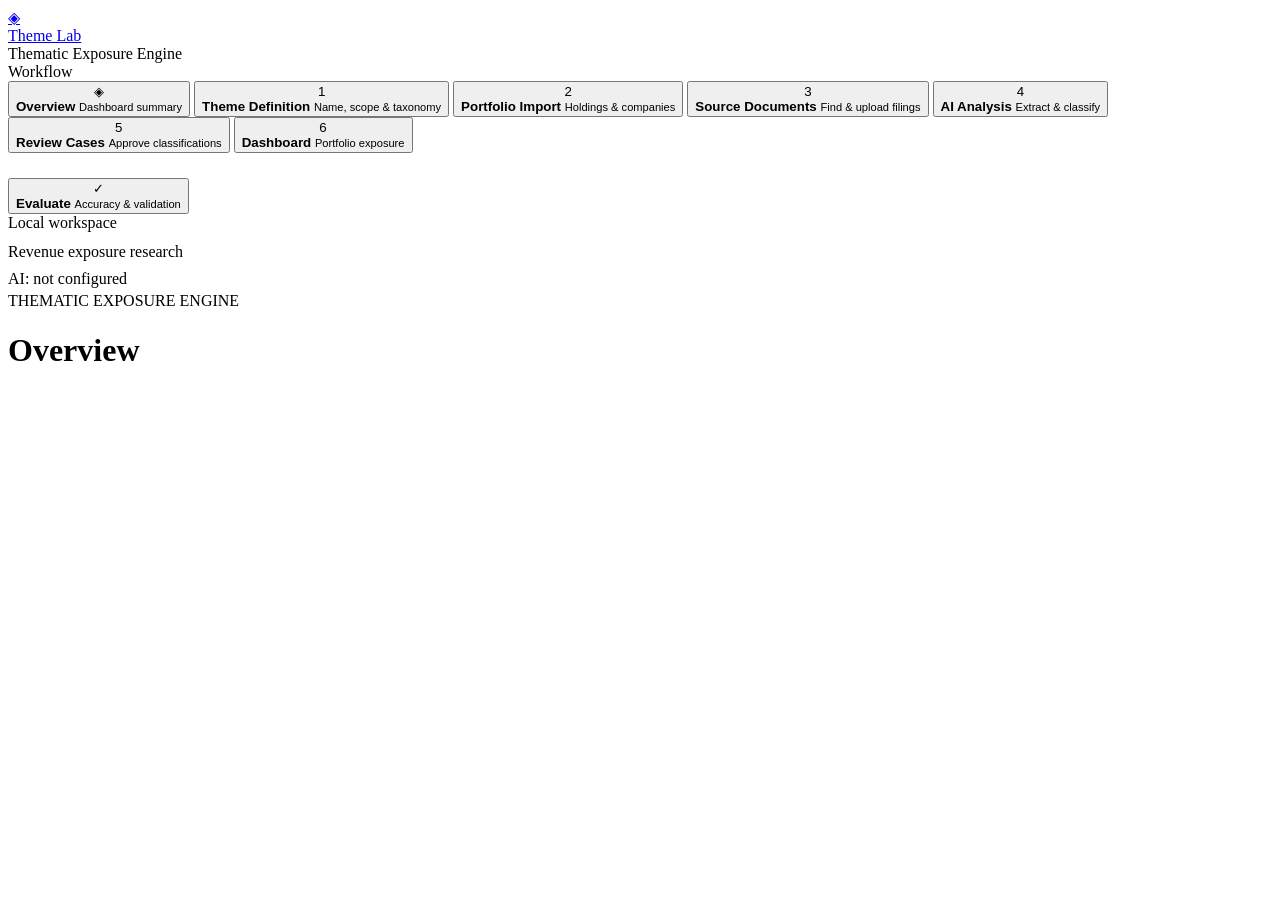
==== prototype/static/index.html @ 5fd3040a "feat: v1 prototype" ====
<!doctype html>
<html lang="en">
<head>
  <meta charset="utf-8">
  <meta name="viewport" content="width=device-width, initial-scale=1">
  <title>Theme Lab · Thematic Exposure Engine</title>
  <link rel="stylesheet" href="/style.css">
  <!-- SheetJS for client-side Excel parsing (no server round-trip) -->
  <script src="/xlsx.full.min.js"></script>
  <script src="/app.js" defer></script>
</head>
<body>

<!-- ===== SIDEBAR ===== -->
<aside class="sidebar">
  <div class="sidebar-brand">
    <a class="logo" href="#">
      <div class="logo-icon">◈</div>
      <span>Theme Lab</span>
    </a>
    <div class="tagline">Thematic Exposure Engine</div>
  </div>

  <div class="sidebar-section-label">Workflow</div>

  <nav id="sidebar-nav">
    <button class="nav-step active" data-view="overview">
      <div class="step-num">◈</div>
      <div class="step-text">
        <strong>Overview</strong>
        <small>Dashboard summary</small>
      </div>
    </button>

    <button class="nav-step" data-view="theme">
      <div class="step-num">1</div>
      <div class="step-text">
        <strong>Theme Definition</strong>
        <small>Name, scope &amp; taxonomy</small>
      </div>
    </button>

    <button class="nav-step" data-view="portfolio">
      <div class="step-num">2</div>
      <div class="step-text">
        <strong>Portfolio Import</strong>
        <small>Holdings &amp; companies</small>
      </div>
    </button>

    <button class="nav-step" data-view="sources">
      <div class="step-num">3</div>
      <div class="step-text">
        <strong>Source Documents</strong>
        <small>Find &amp; upload filings</small>
      </div>
      <span class="step-badge warn" id="badge-sources" hidden>0</span>
    </button>

    <button class="nav-step" data-view="analysis">
      <div class="step-num">4</div>
      <div class="step-text">
        <strong>AI Analysis</strong>
        <small>Extract &amp; classify</small>
      </div>
      <span class="step-badge warn" id="badge-review" hidden>0</span>
    </button>

    <button class="nav-step" data-view="review">
      <div class="step-num">5</div>
      <div class="step-text">
        <strong>Review Cases</strong>
        <small>Approve classifications</small>
      </div>
    </button>

    <button class="nav-step" data-view="dashboard">
      <div class="step-num">6</div>
      <div class="step-text">
        <strong>Dashboard</strong>
        <small>Portfolio exposure</small>
      </div>
    </button>

    <div style="height:1px;background:rgba(255,255,255,.07);margin:12px 0"></div>

    <button class="nav-step" data-view="evaluate">
      <div class="step-num">✓</div>
      <div class="step-text">
        <strong>Evaluate</strong>
        <small>Accuracy &amp; validation</small>
      </div>
    </button>
  </nav>

  <div class="sidebar-bottom">
    <div><span class="status-dot"></span> Local workspace</div>
    <div style="margin-top:6px;line-height:1.7">
      Revenue exposure research<br>
      <span id="ai-status-label">AI: not configured</span>
    </div>
  </div>
</aside>

<!-- ===== MAIN ===== -->
<div class="main">
  <!-- Page header -->
  <div class="page-header">
    <div class="page-header-left">
      <div class="eyebrow" id="page-eyebrow">THEMATIC EXPOSURE ENGINE</div>
      <h1 id="page-title">Overview</h1>
      <div class="subtitle" id="page-subtitle"></div>
    </div>
    <div class="page-header-right" id="page-actions"></div>
  </div>

  <!-- Notice area -->
  <div id="notice-area" style="padding: 0 40px; margin-top: 16px;"></div>

  <!-- Page content -->
  <div class="content" id="page-content"></div>
</div>

<!-- ===== LOADING OVERLAY ===== -->
<div id="loading-overlay" hidden>
  <div class="spinner"></div>
  <div id="loading-text">Working…</div>
</div>

</body>
</html>
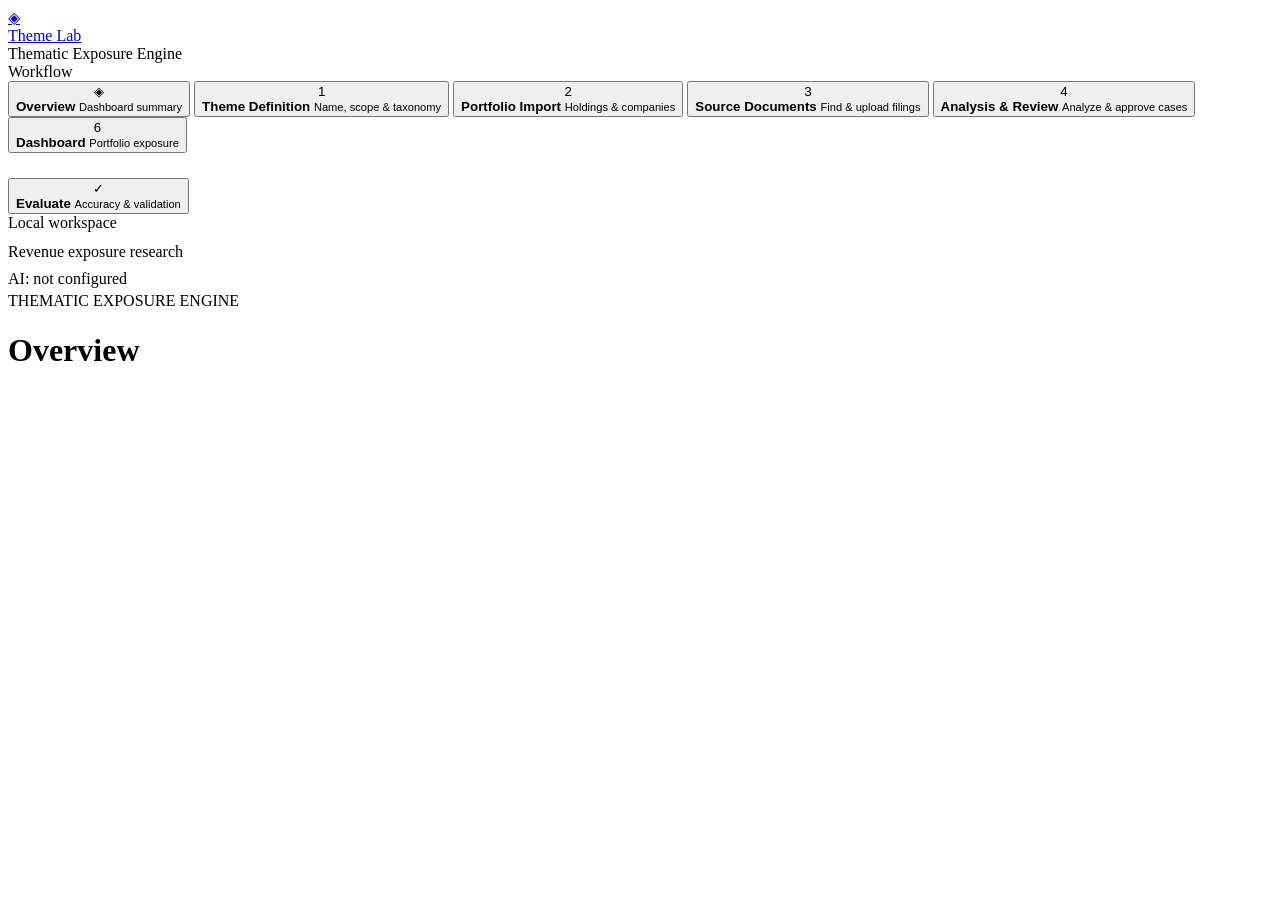
==== commit f80b507e: "feat: enhanced features after our first meeting" ====
--- a/prototype/static/index.html
+++ b/prototype/static/index.html
@@ -60,18 +60,10 @@
     <button class="nav-step" data-view="analysis">
       <div class="step-num">4</div>
       <div class="step-text">
-        <strong>AI Analysis</strong>
-        <small>Extract &amp; classify</small>
+        <strong>Analysis &amp; Review</strong>
+        <small>Analyze &amp; approve cases</small>
       </div>
       <span class="step-badge warn" id="badge-review" hidden>0</span>
-    </button>
-
-    <button class="nav-step" data-view="review">
-      <div class="step-num">5</div>
-      <div class="step-text">
-        <strong>Review Cases</strong>
-        <small>Approve classifications</small>
-      </div>
     </button>
 
     <button class="nav-step" data-view="dashboard">
